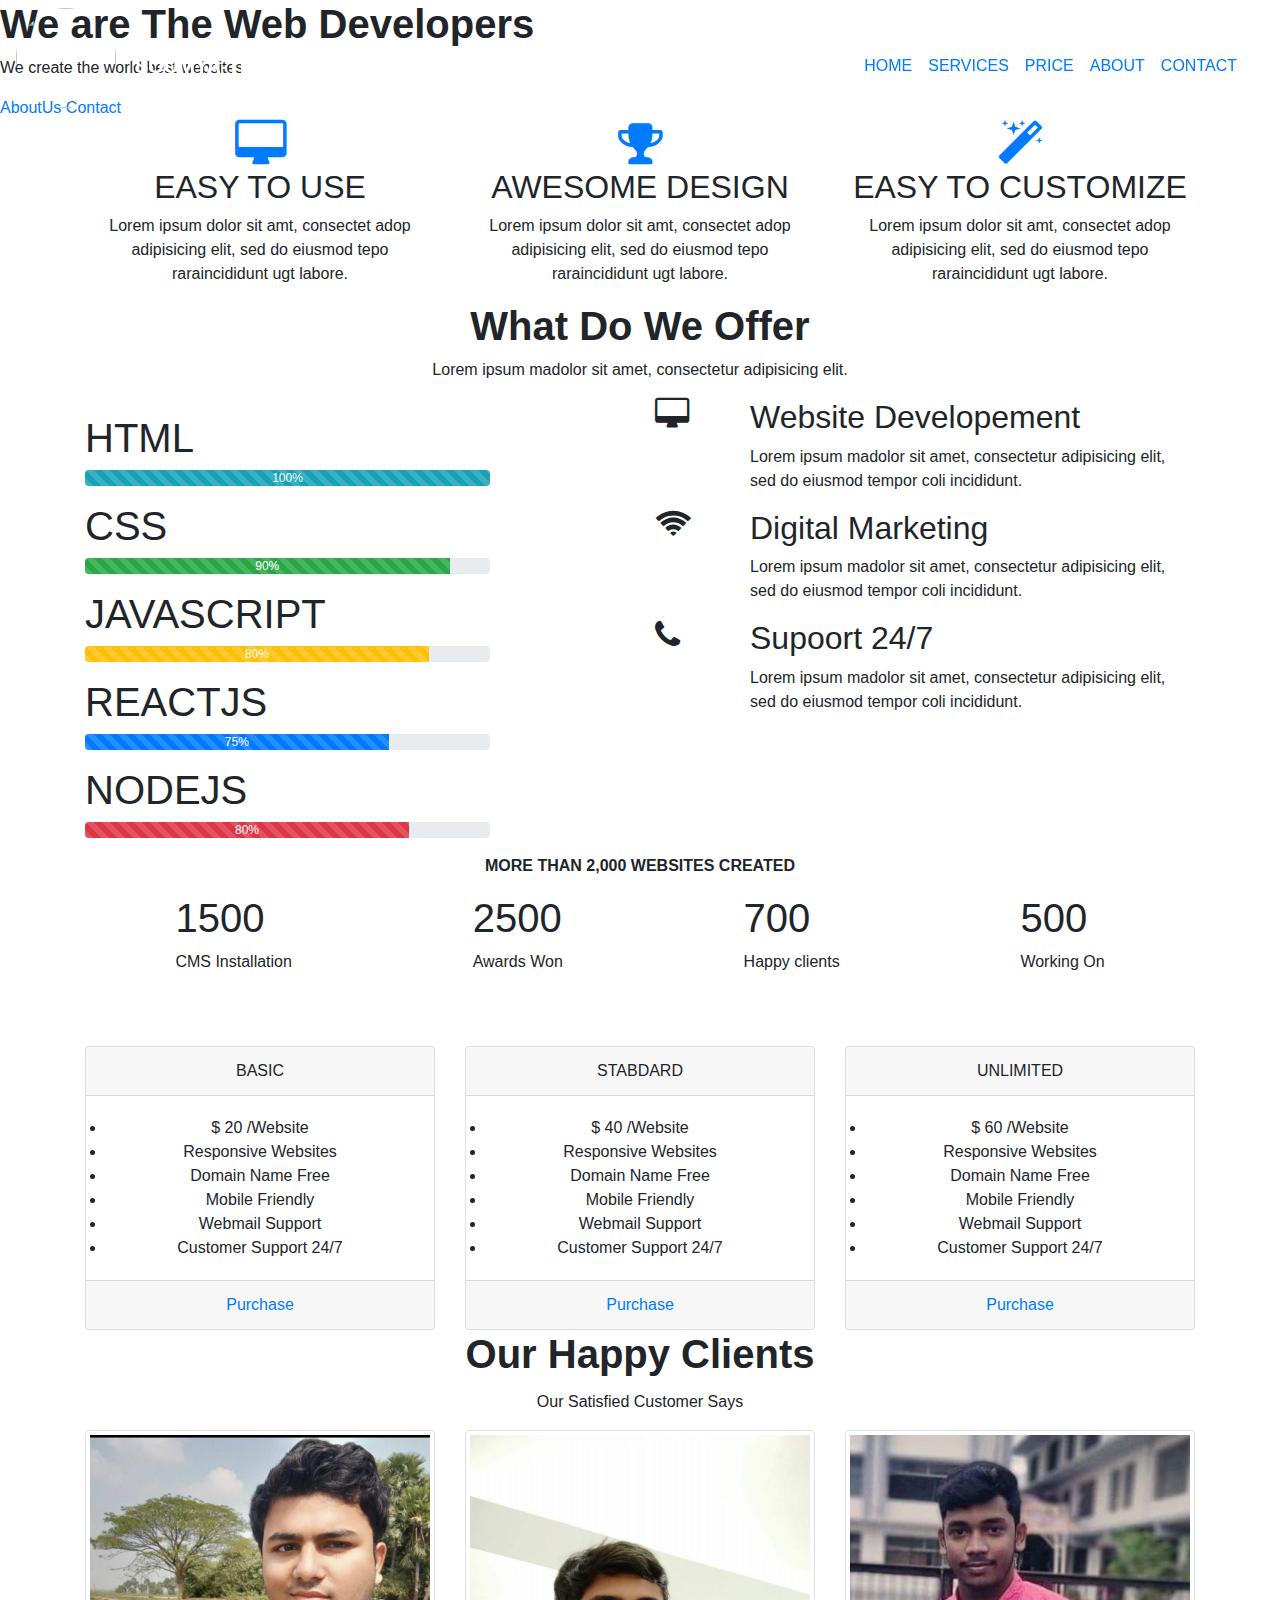
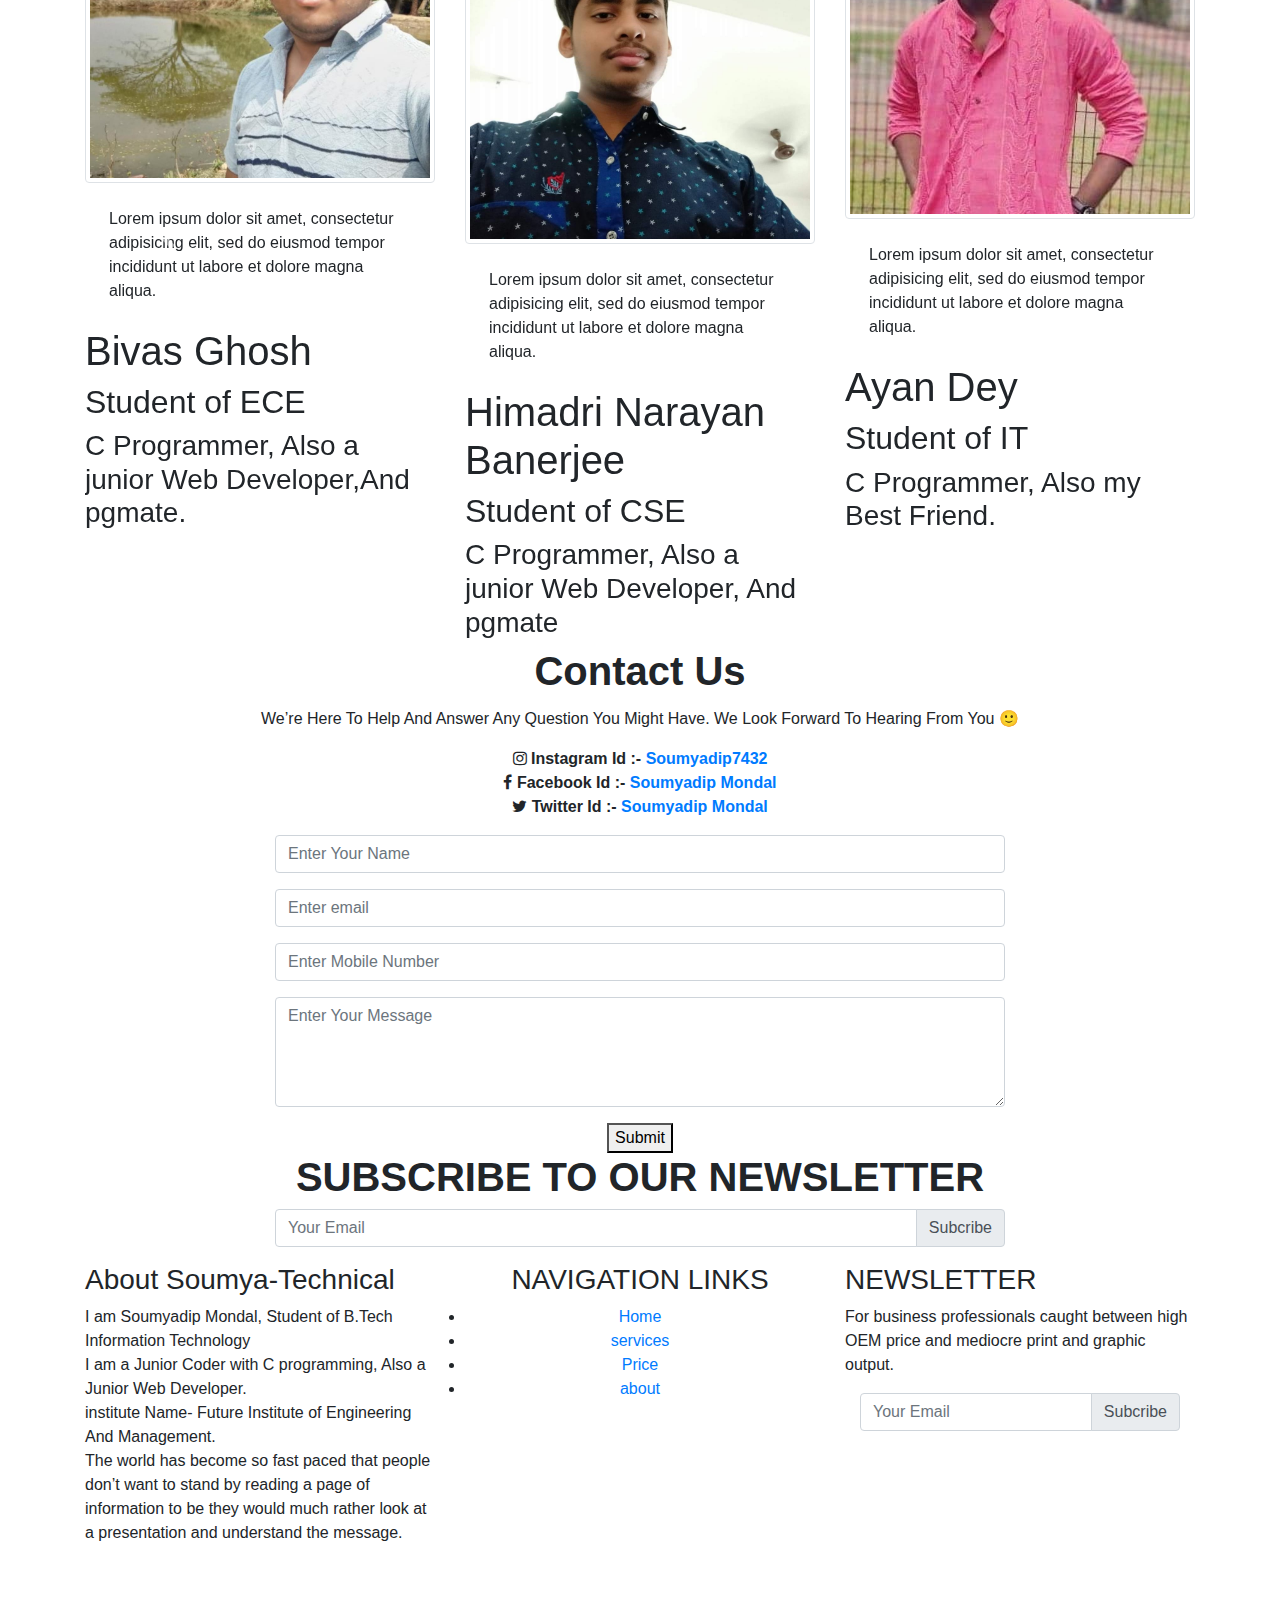
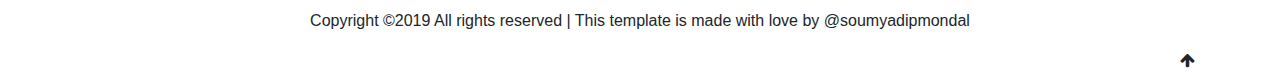
==== index.html @ 59aa7829 "Add files via upload" ====
<!DOCTYPE html>
<html>
<head>
	<title>WebDeveloper</title>
	  <meta charset="utf-8">
	  <meta name="viewport" content="width=device-width, initial-scale=1">
	 
	  <link rel="stylesheet" type="text/css" href="css/style.css">
	  
	  <link rel="stylesheet" href="https://cdnjs.cloudflare.com/ajax/libs/font-awesome/4.7.0/css/font-awesome.min.css" integrity="sha256-eZrrJcwDc/3uDhsdt61sL2oOBY362qM3lon1gyExkL0=" crossorigin="anonymous" />
	  <link href="https://fonts.googleapis.com/css?family=Poppins&display=swap" rel="stylesheet">
	  <link rel="stylesheet" href="https://maxcdn.bootstrapcdn.com/bootstrap/4.3.1/css/bootstrap.min.css">
	  <style>

img {
  border-radius: 50%;
}
</style>
</head>
<body>

<!-- **************** Header Part start ****************** -->









<div class="header" id="topheader">
	<nav class=" navbar navbar-expand-lg fixed-top">
		<img style="border-left:5px " width="100" height="100" src="abc.jpg">
     
		<div class="container text-uppercase pt-3">
		<a class="navbar-brand text-white font-weight-bold" href="#">Soumya-Technical</a>
		<button class="navbar-toggler" type="button" data-toggle="collapse" data-target="#navbarSupportedContent" aria-controls="navbarSupportedContent" aria-expanded="false" aria-label="Toggle navigation">
		<span class="navbar-toggler-icon"></span>
		</button>
		<div class="collapse navbar-collapse" id="navbarSupportedContent">
			<ul class="navbar-nav ml-auto text-white">
				<li class="nav-item active">
					<a class="nav-link" href="#">Home <span class="sr-only">(current)</span></a>
				</li>	
				<li class="nav-item">
					<a class="nav-link" href="#servicediv">services</a>
				</li>
				<li class="nav-item">
					<a class="nav-link" href="#pricingdiv">Price</a>
				</li>
				<li class="nav-item ">
					<a class="nav-link" href="#newsletterdiv">about </a>
				</li>
				<li class="nav-item">
					<a class="nav-link" href="#footerdiv">Contact</a>
				</li>
			</ul>
		</div>
		</div>
	</nav>
	<section class="header-section">
		<div class="center-div">
			<h1 class="font-weight-bold">We are The Web Developers</h1>
			<p>We create the world best websites.</p>
			<div class="header-buttons">
				<a href="#newsletterdiv">AboutUs</a>
				<a href="#footerdiv" class="header-second-button">Contact</a>
			</div>
		</div>
	</section>
</div>

<!-- ***************** Header part end **************** -->

<!-- ******************** header extra three div start ************ -->

<section class="header-extradiv">
	<div class="container ">
		 <div class="row text-center">
		 	<div class=" extradiv col-lg-4  col-md-4 col-12">
		 			<a href="#">
		 				<i class="fa fa-3x fa-desktop" aria-hidden="true"></i>
		 			</a>
		 			<h2>EASY TO USE</h2>
		 			<p>Lorem ipsum dolor sit amt, consectet adop adipisicing elit, sed do eiusmod tepo raraincididunt ugt labore.</p>
		 	</div>

		 	<div class=" extradiv col-lg-4  col-md-4 col-12">
		 			<a href="#">
		 				<i class="fa fa-3x fa-trophy" aria-hidden="true"></i>
		 			</a>
		 			<h2>AWESOME DESIGN</h2>
		 			<p>Lorem ipsum dolor sit amt, consectet adop adipisicing elit, sed do eiusmod tepo raraincididunt ugt labore.</p>
		 	</div>

		 	<div class=" extradiv col-lg-4  col-md-4 col-12">
		 			<a href="#">
		 				<i class="fa fa-3x fa-magic" aria-hidden="true"></i>
		 			</a>
		 			<h2>EASY TO CUSTOMIZE</h2>
		 			<p>Lorem ipsum dolor sit amt, consectet adop adipisicing elit, sed do eiusmod tepo raraincididunt ugt labore.</p>
		 	</div>
		 </div>
	</div>
</section>

<!-- ******************  header extra three div end ******************* -->


<!-- ************** service offer section*********************** -->

<section class="serviceoffers" id="servicediv">
	<div class="container headings text-center">
		<h1 class="text-center font-weight-bold">What Do We Offer</h1>
		<p class="text-center">Lorem ipsum madolor sit amet, consectetur adipisicing elit.</p>
	</div>

	<div class="container">
		<div class="row">
			<div class="col-lg-6 col-md-12 col-10 offset-lg-0 offset-1">
				<div class="names my-3">
					<h1>HTML</h1>
					<div class="progress w-75">
					  <div class="  progress-bar progress-bar-striped progress-bar-animated bg-info" style="width:100%">100%</div>
					</div>
				</div>

				<div class="names my-3">
					<h1>CSS</h1>
					<div class="progress w-75">
					  <div class="  progress-bar progress-bar-striped progress-bar-animated bg-success" style="width:90%">90%</div>
					</div>
				</div>

				<div class="names my-3">
					<h1>JAVASCRIPT</h1>
					<div class="progress w-75">
					  <div class="  progress-bar progress-bar-striped progress-bar-animated bg-warning" style="width:85%">80%</div>
					</div>
				</div>

				<div class="names my-3">
					<h1>REACTJS</h1>
					<div class="progress w-75">
					  <div class="  progress-bar progress-bar-striped progress-bar-animated bg-primary" style="width:75%">75%</div>
					</div>
				</div>

				<div class="names my-3">
					<h1>NODEJS</h1>
					<div class="progress w-75">
					  <div class="  progress-bar progress-bar-striped progress-bar-animated bg-danger" style="width:80%">80%</div>
					</div>
				</div>
			</div>

			<div class="col-lg-6 col-md-12 col-12 servicediv">
				<div class="row ">
					<div class="col-lg-2 col-2 service-icons" >
						<i class="fa fa-2x fa-desktop" aria-hidden="true"></i>
					</div>

					<div class="col-lg-10 col-10 ">
						<h2>Website Developement</h2>
						<p>Lorem ipsum madolor sit amet, consectetur adipisicing elit, sed do eiusmod tempor coli incididunt.</p>
					</div>
				</div>	

				<div class="row ">
					<div class="col-lg-2 col-2 service-icons" >
						<i class="fa fa-2x fa-wifi" aria-hidden="true"></i>
					</div>

					<div class="col-lg-10 col-10 ">
						<h2>Digital Marketing</h2>
						<p>Lorem ipsum madolor sit amet, consectetur adipisicing elit, sed do eiusmod tempor coli incididunt.</p>
					</div>
				</div>	


				<div class="row ">
					<div class="col-lg-2 col-2 service-icons" >
						<i class="fa fa-2x fa-phone" aria-hidden="true"></i>
					</div>

					<div class="col-lg-10 col-10 ">
						<h2>Supoort 24/7</h2>
						<p>Lorem ipsum madolor sit amet, consectetur adipisicing elit, sed do eiusmod tempor coli incididunt.</p>
					</div>
				</div>	
			</div>
		</div>
	</div>
</section>

<!-- ************** service offer section ends*********************** -->


<!-- ******************* Project done start *********************** -->
	
<section class="project-work">
	<div class="container headings text-center">
		<p class="text-center font-weight-bold text-uppercase">MORE THAN 2,000 WEBSITES Created</p>
	</div>

	<div class="container servicediv project-works d-flex justify-content-around align-items-center">
		<div>
			<h1 class="count"> 1500 </h1>
			<p>CMS Installation</p>
		</div>
		<div>
			<h1 class="count"> 2500 </h1>
			<p>Awards Won</p>
		</div>
		<div>
			<h1 class="count"> 700 </h1>
			<p>Happy clients</p>
		</div>
		<div>
			<h1 class="count"> 500 </h1>
			<p>Working On</p>
		</div>
	</div>
</section>

<!-- ******************* Project done ends *********************** -->


<!-- ******************* Pricing starts *********************** -->

<section class="pricing" id="pricingdiv">
	<div class="container headings text-center">
		<h1 class="text-center font-weight-bold text-white">Our Best Pricing</h1>
	</div>

<div class="container">
	<div class="row">
		<div class="col-lg-4 col-12">
			<div class="card text-center">
			  <div class="card-header">BASIC</div>
			  <div class="card-body">
			  	<li>$ <span class="money">20</span> /Website</li>
			  	<li>Responsive Websites</li>
			  	<li>Domain Name Free</li>
			  	<li>Mobile Friendly</li>
			  	<li>Webmail Support</li>
			  	<li>Customer Support 24/7</li>
			  </div>
			  <div class="card-footer ">
			  	<a href="#">Purchase</a>
			  </div>
			</div>
		</div>

		<div class="col-lg-4 col-12">
			<div class="card text-center card-second">
			  <div class="card-header">STABDARD</div>
			  <div class="card-body">
			  	<li>$ <span class="money">40</span> /Website</li>
			  	<li>Responsive Websites</li>
			  	<li>Domain Name Free</li>
			  	<li>Mobile Friendly</li>
			  	<li>Webmail Support</li>
			  	<li>Customer Support 24/7</li>
			  </div>
			  <div class="card-footer ">
			  	<a href="#">Purchase</a>
			  </div>
			</div>
		</div>

		<div class="col-lg-4 col-12">
			<div class="card text-center">
			  <div class="card-header">UNLIMITED</div>
			  <div class="card-body">
			  	<li>$ <span class="money">60</span> /Website</li>
			  	<li>Responsive Websites</li>
			  	<li>Domain Name Free</li>
			  	<li>Mobile Friendly</li>
			  	<li>Webmail Support</li>
			  	<li>Customer Support 24/7</li>
			  </div>
			  <div class="card-footer ">
			  	<a href="#">Purchase</a>
			  </div>
			</div>
		</div>
	</div>
</div>


</section>

	
<!-- ******************* Pricing ends *********************** -->

<!-- ******************* Our Happy Clients starts *********************** -->

<section class="happyclients">
	<div class="container headings text-center">
		<h1 class="text-center font-weight-bold ">Our Happy Clients</h1>
		<p class="text-capitalize pt-1">Our satisfied customer says</p>
	</div>

	<div class="container">

				<div id="demo" class="carousel slide" data-ride="carousel">

				  <!-- Indicators -->
				  <ul class="carousel-indicators">
				    <li data-target="#demo" data-slide-to="0" class="active"></li>
				    <li data-target="#demo" data-slide-to="1"></li>
				    <li data-target="#demo" data-slide-to="2"></li>
				  </ul>
				  
				  <!-- The slideshow -->
				  <div class="carousel-inner">

				    <div class="carousel-item active">

				    	<div class="row">
				    		<div class="col-lg-4 col-md-4 col-12">
				    				<div class="box">
							    		<a href="#">
							    			<img src="1.jpg" class="img-fluid img-thumbnail" >
							    		</a>

							    		<p class="m-4"> Lorem ipsum dolor sit amet, consectetur adipisicing elit, sed do eiusmod
							    		tempor incididunt ut labore et dolore magna aliqua.</p>

							    		<h1>Bivas Ghosh</h1>
							    		<h2>Student of ECE</h2>
							    		<h3>C Programmer,  Also a junior Web Developer,And pgmate.</h3>
							    	</div>
				    		</div>

				    		<div class="col-lg-4 col-md-4 col-12">
				    				<div class="box">
							    		<div>
							    		<a href="#">
							    			<img src="2.jpg" class="img-fluid img-thumbnail">
							    		</a>
							    		</div>

							    		<p class="m-4"> Lorem ipsum dolor sit amet, consectetur adipisicing elit, sed do eiusmod
							    		tempor incididunt ut labore et dolore magna aliqua. </p>

							    		<h1>Himadri Narayan Banerjee</h1>
							    		<h2>Student of CSE</h2>
							    		<h3>C Programmer,  Also a junior Web Developer, And pgmate</h3>
							    	</div>
				    		</div>

				    		<div class="col-lg-4 col-md-4 col-12">
				    				<div class="box">
							    		<div>
							    		<a href="#">
							    			<img src="3.jpg" class="img-fluid img-thumbnail">
							    		</a>
							    		</div>

							    		<p class="m-4"> Lorem ipsum dolor sit amet, consectetur adipisicing elit, sed do eiusmod
							    		tempor incididunt ut labore et dolore magna aliqua.</p>

							    		<h1>Ayan Dey</h1>
							    		<h2>Student of IT</h2>
							    		<h3>C Programmer,  Also my Best Friend.</h3>
							    	</div>
				    		</div>
				    	</div>
				   

				    </div>
				    <div class="carousel-item">
				      <div class="row">
				    		<div class="col-lg-4 col-md-4 col-12">
				    				<div class="box">
							    		<a href="#">
							    			<img src="4.jpg" class="img-fluid img-thumbnail" >
							    		</a>

							    		<p class="m-4"> Lorem ipsum dolor sit amet, consectetur adipisicing elit, sed do eiusmod
							    		tempor incididunt ut labore et dolore magna aliqua.</p>

							    		<h1>Subhankar Ghosh</h1>
							    		<h2>Student of ECE</h2>
							    		<h3>C Programmer and Best Coder,  Also my  Friend.</h3>
							    	</div>
				    		</div>

				    		<div class="col-lg-4 col-md-4 col-12">
				    				<div class="box">
							    		<div>
							    		<a href="#">
							    			<img src="5.jpg" class="img-fluid img-thumbnail">
							    		</a>
							    		</div>

							    		<p class="m-4"> Lorem ipsum dolor sit amet, consectetur adipisicing elit, sed do eiusmod
							    		tempor incididunt ut labore et dolore magna aliqua. </p>

							    		<h1>Soumyadip Mondal</h1>
							    		<h2>Web Developer</h2>
							    		<h3>Self</h3>
							    	</div>
				    		</div>

				    		<div class="col-lg-4 col-md-4 col-12">
				    				<div class="box">
							    		<div>
							    		<a href="#">
							    			<img src="6.jpg" class="img-fluid img-thumbnail">
							    		</a>
							    		</div>

							    		<p class="m-4"> Lorem ipsum dolor sit amet, consectetur adipisicing elit, sed do eiusmod
							    		tempor incididunt ut labore et dolore magna aliqua.</p>

							    		<h1>Shraddha Shaw</h1> 
							    		<h2>Student of IT</h2>
							    		<h3>C Programmer,  Also my Best Friend.</h3>
							    	</div>
				    		</div>
				    	</div>
				    </div>
				    <div class="carousel-item">
				      <div class="row">
				    		<div class="col-lg-4 col-md-4 col-12">
				    				<div class="box">
							    		<a href="#">
							    			<img src="7.jpg" class="img-fluid img-thumbnail" >
							    		</a>

							    		<p class="m-4"> Lorem ipsum dolor sit amet, consectetur adipisicing elit, sed do eiusmod
							    		tempor incididunt ut labore et dolore magna aliqua.</p>

							    		
							    		<h1>Arkaprava Middya</h1> 
							    		<h2>Student of IT</h2>
							    		<h3>C Programmer,  Also my Best Friend.</h3>
				    		</div>

				    		
				    		
				    	</div>

				    	<div class="col-lg-4 col-md-4 col-12">
				    				<div class="box">
							    		<a href="#">
							    			<img src="8.jpg" class="img-fluid img-thumbnail" >
							    		</a>

							    		<p class="m-4"> Lorem ipsum dolor sit amet, consectetur adipisicing elit, sed do eiusmod
							    		tempor incididunt ut labore et dolore magna aliqua.</p>

							    		
							    		<h1>Suman Mondal</h1> 
							    		<h2>Student of Automobile Eng</h2>
							    		<h3>C Programmer,  Also my Best Friend.</h3>
				    		</div>

				    		
				    		
				    	</div>

				    	<div class="col-lg-4 col-md-4 col-12">
				    				<div class="box">
							    		<a href="#">
							    			<img src="9.jpg" class="img-fluid img-thumbnail" >
							    		</a>

							    		<p class="m-4"> Lorem ipsum dolor sit amet, consectetur adipisicing elit, sed do eiusmod
							    		tempor incididunt ut labore et dolore magna aliqua.</p>

							    		
							    		<h1>Rumpi Das</h1> 
							    		<h2>Student of Nursing</h2>
							    		<h3>My Best Friend.</h3>
				    		</div>

				    		
				    		
				    	</div>
				    </div>
				  </div>
				  
				  <!-- Left and right controls -->
				  <a class="carousel-control-prev" href="#demo" data-slide="prev">
				    <span class="carousel-control-prev-icon"></span>
				  </a>
				  <a class="carousel-control-next" href="#demo" data-slide="next">
				    <span class="carousel-control-next-icon"></span>
				  </a>
				</div>

	</div>
</section>

<!-- ***************************** happy clients end ************************ -->


<!-- *************************contactus start************************* -->

<section class=" contactus">
	<div class="container headings text-center">
		<h1 class="text-center font-weight-bold ">Contact Us</h1>
		<p class="text-capitalize pt-1">We’re here to help and answer any question you might have. We look forward to hearing from you 🙂</p>
	</div>
	<p class="text-center font-weight-bold  "><a  class="fa fa-instagram"> </a>   Instagram Id :-<a  href="https://www.instagram.com/soumyadip7432/"> 
         Soumyadip7432 </a> <br>
        <a  class="fa fa-facebook"> </a>   Facebook Id :-<a  href="https://www.facebook.com/soumyadip.mondal.338863?ref=bookmarks"> 
         Soumyadip Mondal </a><br>
        <a  class="fa fa-twitter"> </a>   Twitter Id :-<a  href="https://twitter.com/AsishSoumyadip"> 
         Soumyadip Mondal </a><br>

	<div class="container">

		<div class="row">
			<div class="col-lg-8 col-md-8 col-10 offset-lg-2 offset-md-2 offset-1">	
				<form action="#" >
				    <div class="form-group">
				      <!-- <label for="username">Name:</label> -->
				      <input type="text" class="form-control" id="username" placeholder="Enter Your Name " name="username" autocomplete="off">
				    </div>	

				    <div class="form-group">
				      <!-- <label for="email">Email:</label> -->
				      <input type="email" class="form-control" id="email" placeholder="Enter email" name="email" autocomplete="off">
				    </div>
				    
				    <div class="form-group">
				      <!-- <label for="mobile">Mobile Number:</label> -->
				      <input type="text" class="form-control" id="mobile" placeholder="Enter Mobile Number" name="mobile_no">
				    </div>
					<div class="form-group">
					 <!--  <label for="comment">Message:</label> -->
					  <textarea class="form-control" rows="4" id="comment" placeholder="Enter Your Message"></textarea>
					</div>
					<div class="d-flex justify-content-center">
				    <button type="submit" class="text-center" onclick="return checkvalidation()">Submit</button>
				    </div>
		    	</form>
		    </div>
		</div>
	</div>

</section>

<!-- *************************contactus start************************* -->

<!-- ************************* newsletter start ******************* -->

<section class="newsletter" id="newsletterdiv">
	<div class="container headings text-center">
		<h1 class="text-center font-weight-bold ">SUBSCRIBE TO OUR NEWSLETTER</h1>
	</div>
	<div class="newsletter-main container">
		<div class="row">
			<div class="col-lg-8 offset-lg-2 col-12">
				<div class="input-group mb-3">
					<input type="text" class="form-control news-input" placeholder="Your Email">
					<div class="input-group-append">
						<span class="input-group-text text-center">Subcribe</span>
					</div>
				</div>
			</div>
		</div>
		
	</div>
</section>

<!-- ************************ newsletter ends ******************** -->

<!-- *************************footer start************************* -->
<footer class="footersection" id="footerdiv"> 
	<div class="container">
		<div class="row">
			<div class="footer-div  col-lg-4 col-md-6 col-12">
				<div>
					<h3> About Soumya-Technical </h3>
					<p>
						I am Soumyadip Mondal, Student of B.Tech Information Technology <br>
						I am a Junior Coder with C programming, Also a Junior Web Developer.<br>
						institute Name- Future Institute of Engineering And Management.<br>
					

						The world has become so fast paced that people don’t want to stand by reading a page of information to be they would much rather look at a presentation and understand the message.
					</p>
				</div>
			</div>

			<div class="footer-div  col-lg-4 col-md-6 col-12 text-center">
				<div>
					<h3> NAVIGATION LINKS </h3>
					<li class=" active">
					<a  href="#">Home <span class="sr-only">(current)</span></a>
					</li>	
					<li class="">
						<a  href="#">services</a>
					</li>
					<li class="">
						<a  href="#">Price</a>
					</li>
					<li class=" ">
						<a  href="#">about </a>
					</li>
				</div>
			</div>

			<div class="footer-div  col-lg-4 col-md-12 col-12">
				<div>
					<h3> NEWSLETTER </h3>
					<p>
						For business professionals caught between high OEM price and mediocre print and graphic output.
					</p>

					<div class="newsletter-main container">
						<div class="row">
							<div class="col-12">
							 <div class="input-group mb-3">
							    <input type="email" class="form-control news-input" placeholder="Your Email"  required>
							    <div class="input-group-append">
							      <span class="input-group-text text-center">Subcribe</span>
							    </div>
							  </div>
							</div>
						</div>
					
					</div>
				</div>
			</div>
		</div>
		<div class="mt-5 text-center">
			<p>Copyright ©2019 All rights reserved | This template is made with love by  @soumyadipmondal </p>
		</div>
		<div class="scrolltop float-right">
			<i class="fa fa-arrow-up"  onclick="topFunction()" id="myBtn" > </i> 
		</div>
	</div>
</footer>
<!-- **************************** footer ends *********************/ -->



  <script src="https://ajax.googleapis.com/ajax/libs/jquery/3.4.1/jquery.min.js"></script>
  <script src="https://cdnjs.cloudflare.com/ajax/libs/waypoints/4.0.1/jquery.waypoints.min.js" integrity="sha256-jDnOKIOq2KNsQZTcBTEnsp76FnfMEttF6AV2DF2fFNE=" crossorigin="anonymous"></script>
  <script src="https://cdnjs.cloudflare.com/ajax/libs/Counter-Up/1.0.0/jquery.counterup.min.js" integrity="sha256-JtQPj/3xub8oapVMaIijPNoM0DHoAtgh/gwFYuN5rik=" crossorigin="anonymous"></script>
  <script src="https://cdnjs.cloudflare.com/ajax/libs/popper.js/1.14.7/umd/popper.min.js"></script>
  <script src="https://maxcdn.bootstrapcdn.com/bootstrap/4.3.1/js/bootstrap.min.js"></script>

  <script>
  	$('.count').counterUp({
  		delay:10,
  		time:3000
  	})


  	function checkvalidation(){
  		let email = document.getElementById('email').value;
  		let username = document.getElementById('username').value;
  		debugger;
  		if(username == "" ){
  			alert("Please Fill the username Id");
  			return false;
  		}

  		if(email == ""){
  			alert("Please Fill the Email Id");
  			return false;
  		}

  		return true;
  	}

  	function checknewsletter(){
		let newsletter = document.getElementById('newsletter').value;
  
  		if(newsletter == ""){
  			alert("Please Fill the Email Id");
  			return false;
  		}

  		return true;
  	}


  		mybutton = document.getElementById("myBtn");

		// When the user scrolls down 20px from the top of the document, show the button
		window.onscroll = function() {scrollFunction()};

		function scrollFunction() {
		  if (document.body.scrollTop > 20 || document.documentElement.scrollTop > 20) {
		    mybutton.style.display = "block";
		  } else {
		    mybutton.style.display = "none";
		  }
		}

		// When the user clicks on the button, scroll to the top of the document
		function topFunction() {
		  document.body.scrollTop = 0; // For Safari
		  document.documentElement.scrollTop = 0; // For Chrome, Firefox, IE and Opera
		}

  </script>























</body>
</html>
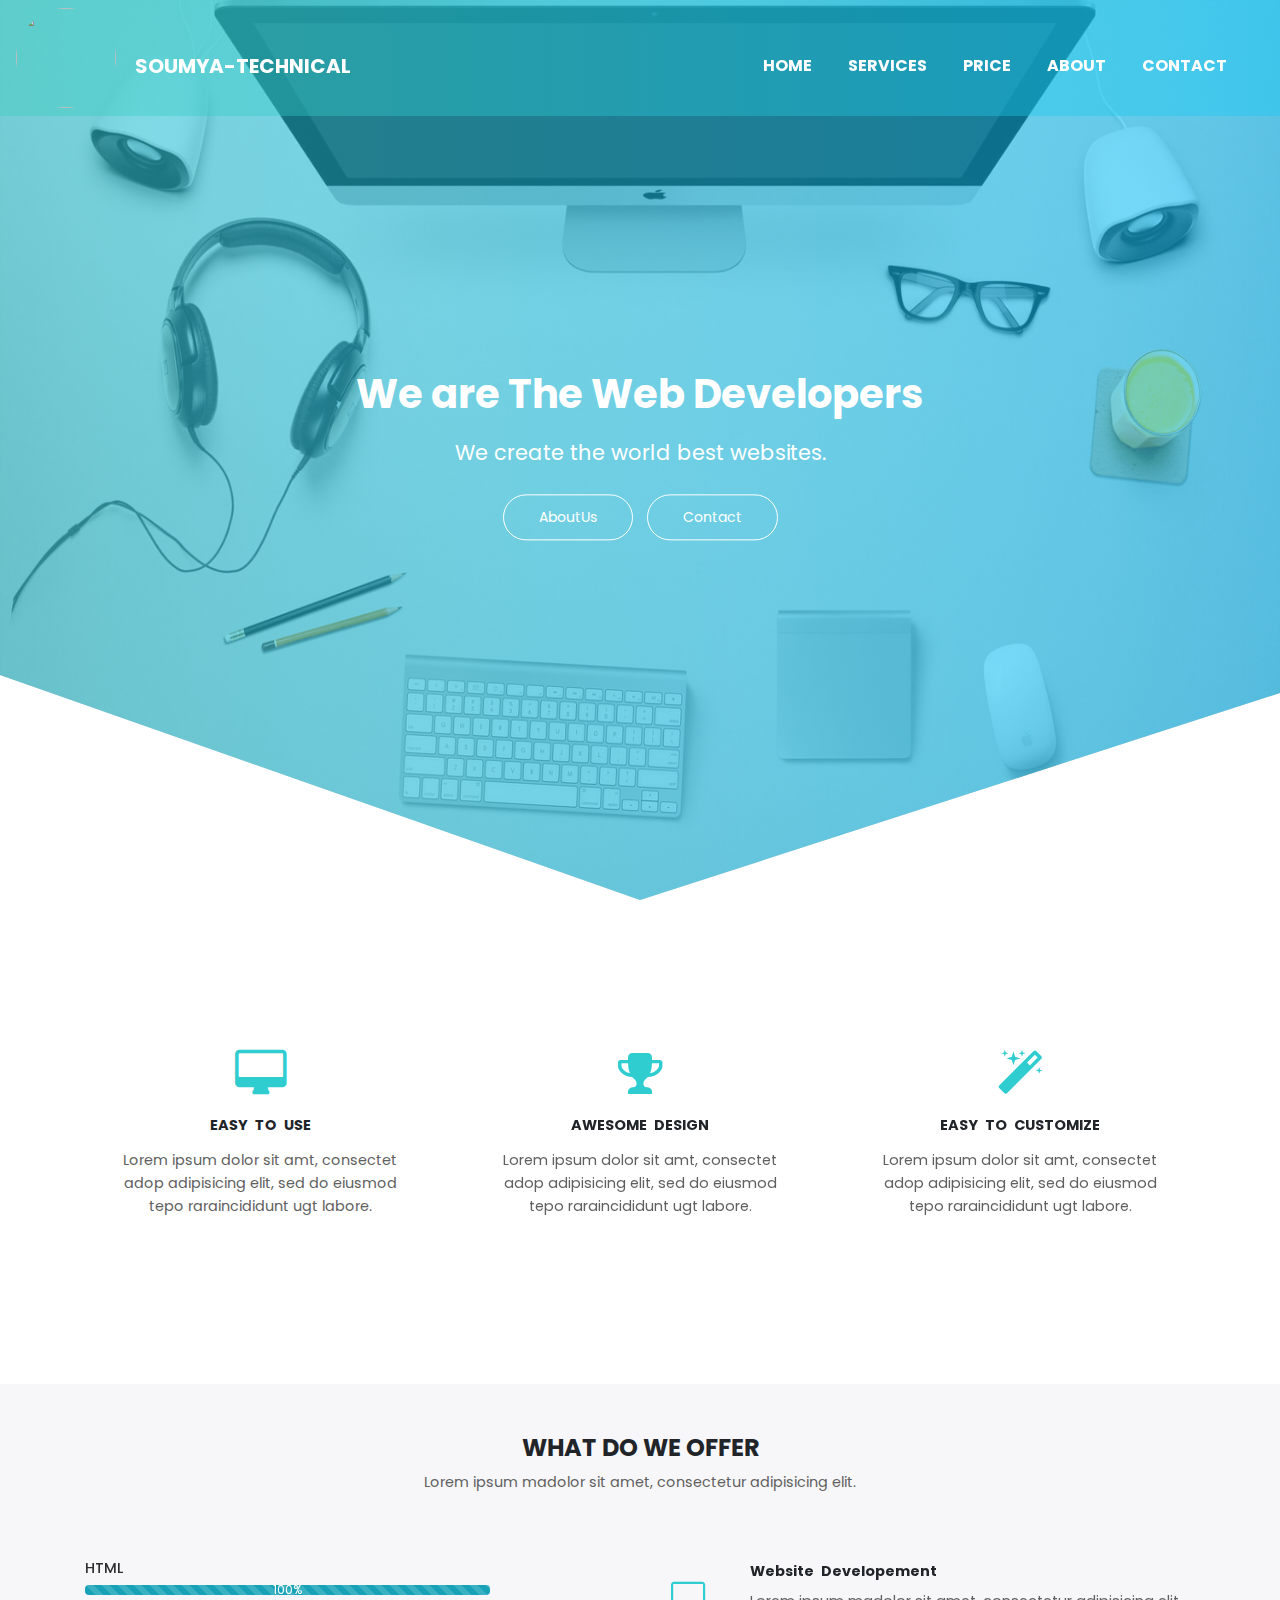
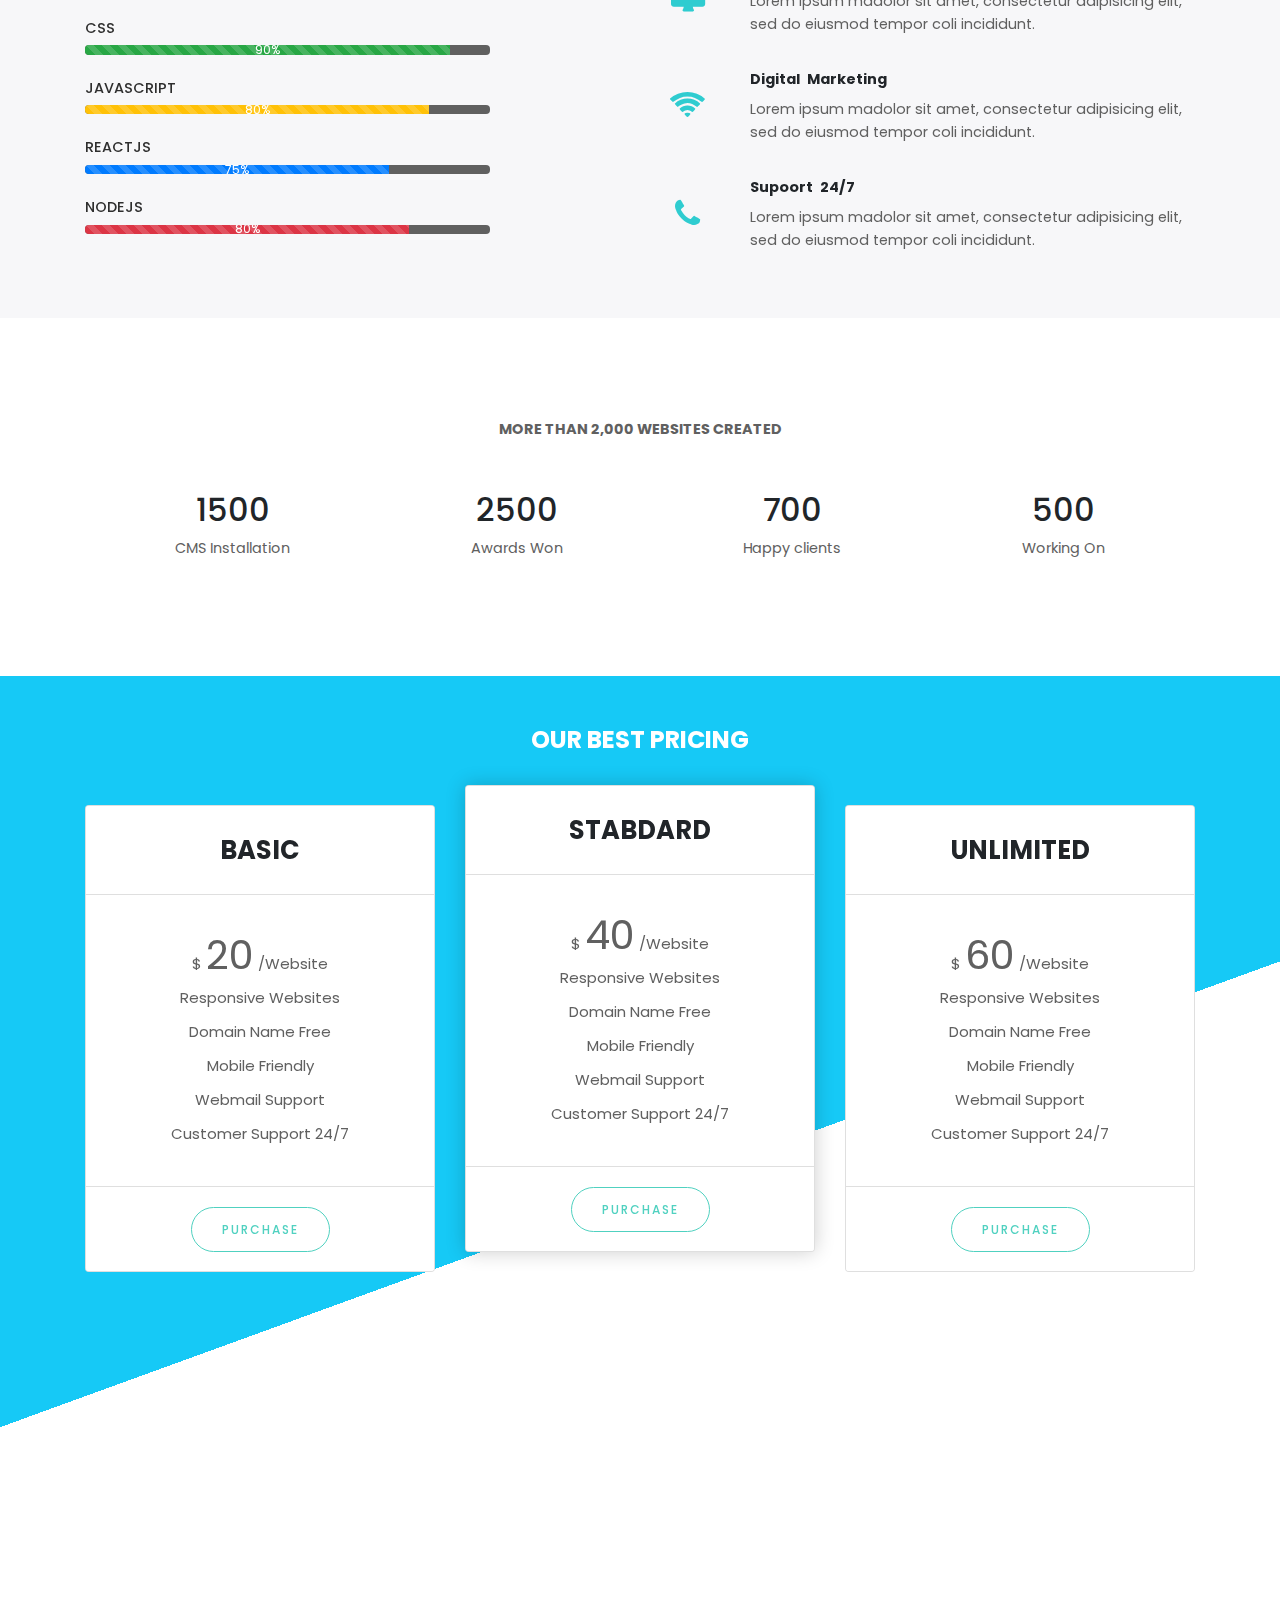
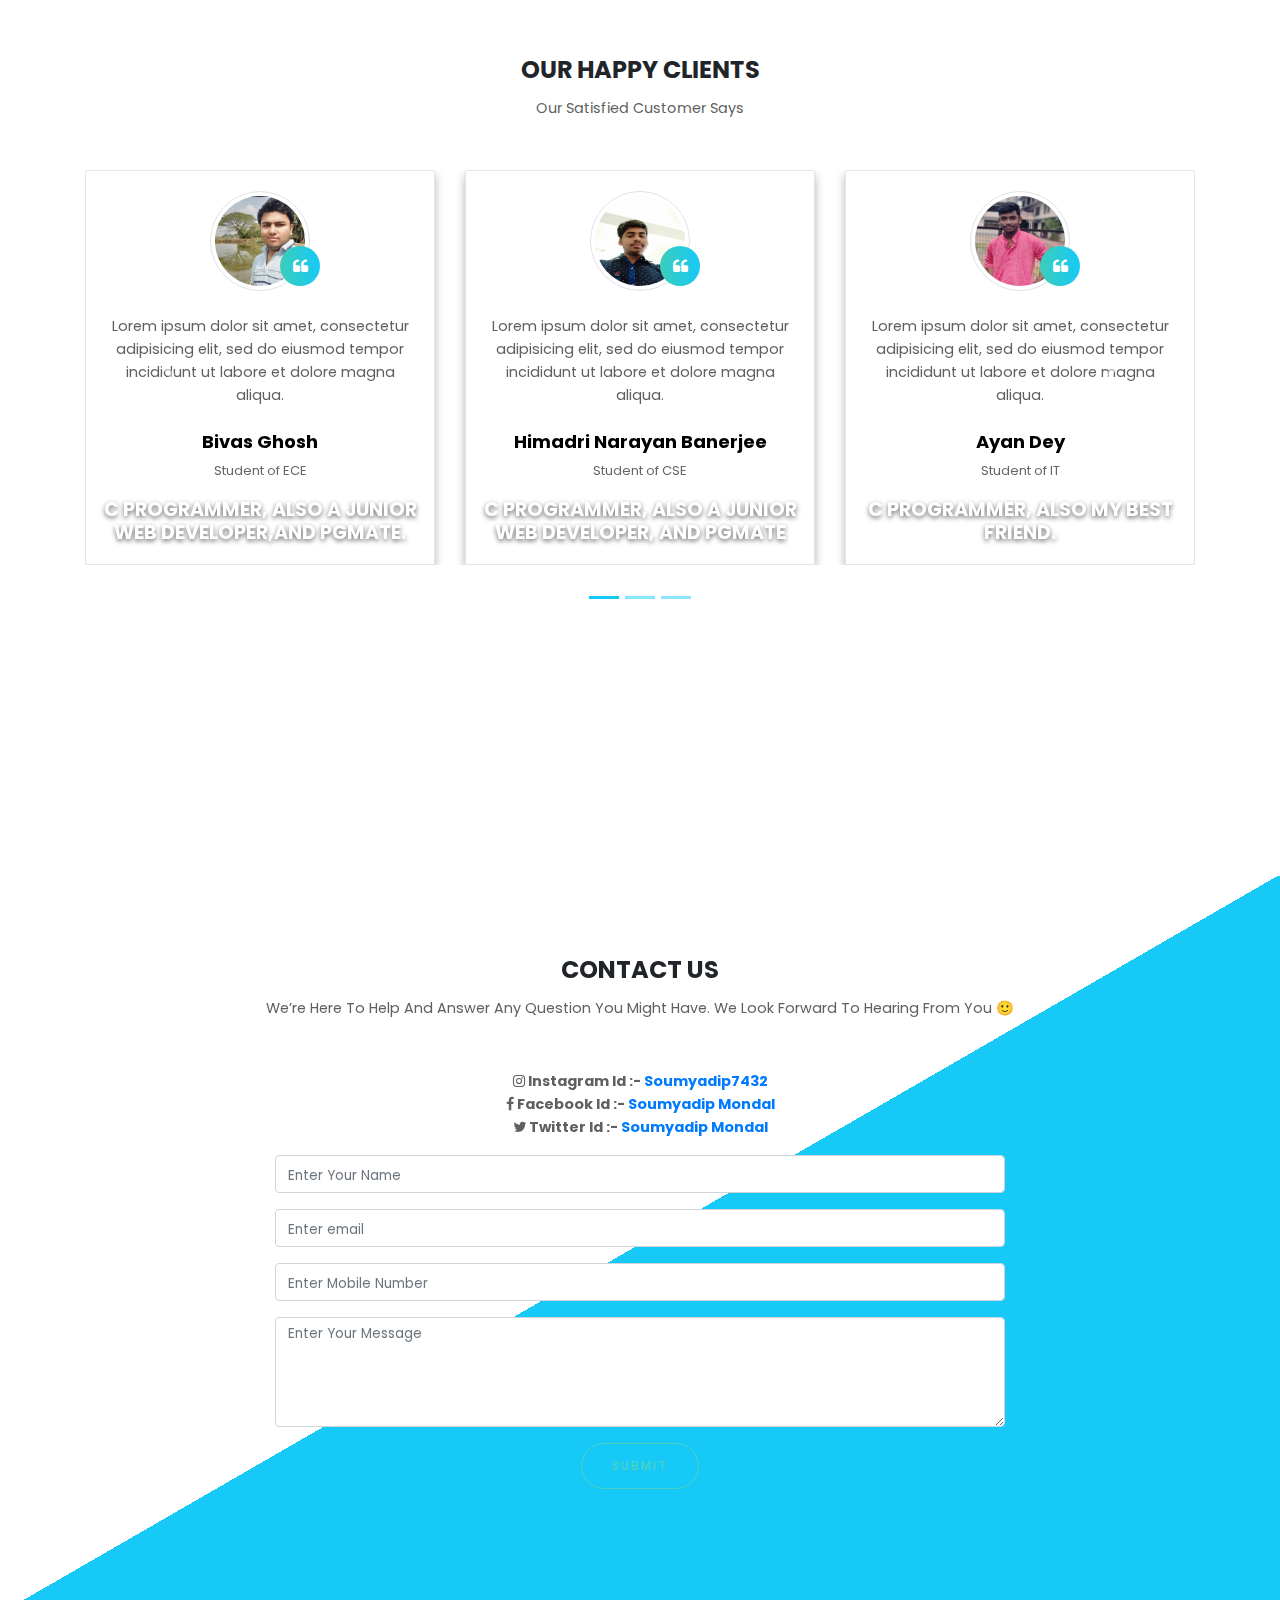
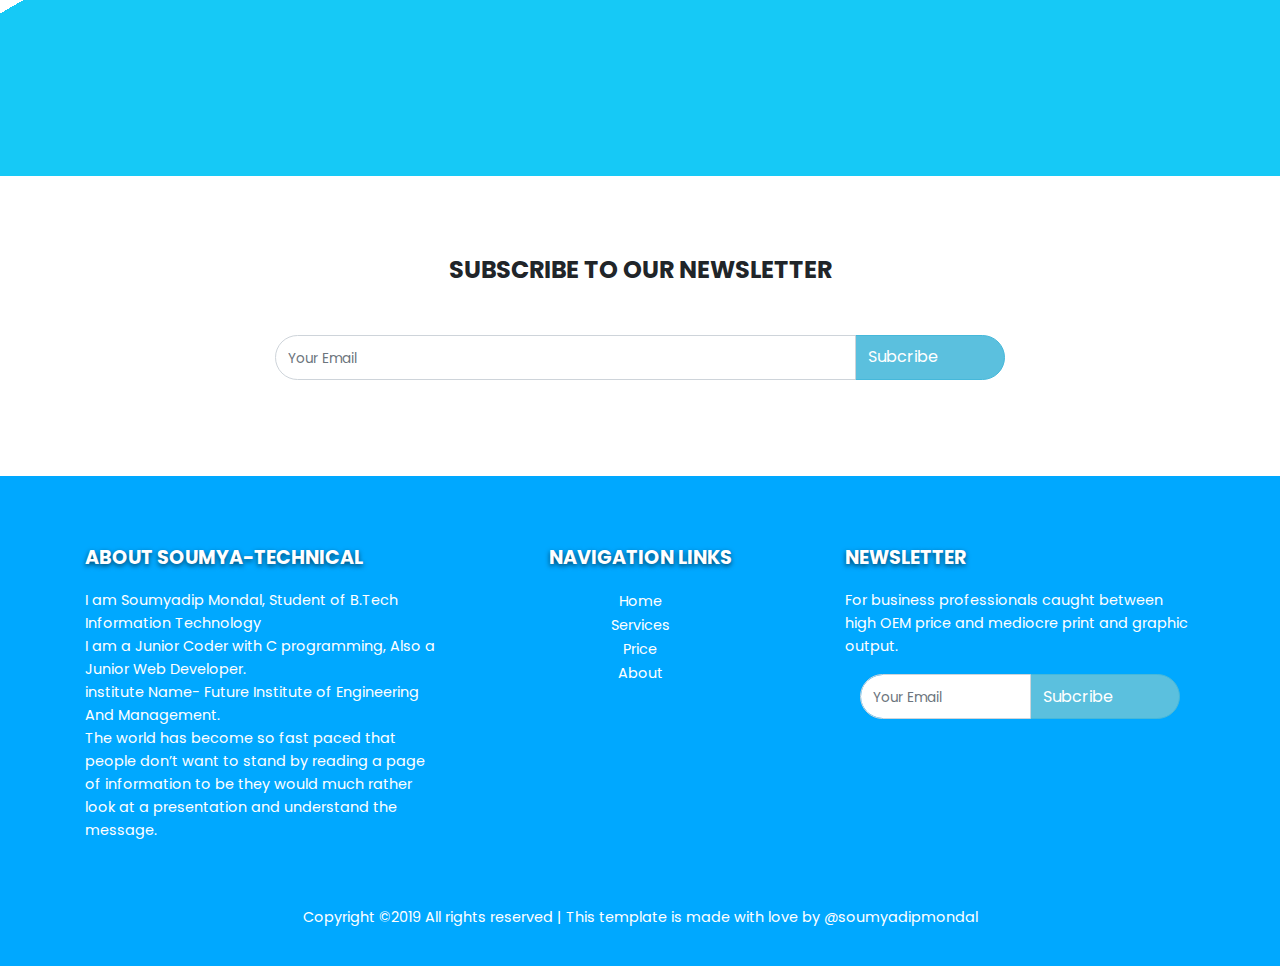
==== commit 76ff468f: "Add files via upload" ====
--- a/index.html
+++ b/index.html
@@ -11,6 +11,565 @@
 	  <link href="https://fonts.googleapis.com/css?family=Poppins&display=swap" rel="stylesheet">
 	  <link rel="stylesheet" href="https://maxcdn.bootstrapcdn.com/bootstrap/4.3.1/css/bootstrap.min.css">
 	  <style>
+	  	html {
+  scroll-behavior: smooth;
+}
+
+*{
+	margin: 0;
+	padding: 0;
+	box-sizing: border-box;
+	font-family: 'Poppins', sans-serif;
+}
+
+p{
+	font-size: 0.9rem;
+    line-height: 1.6;
+    font-weight: 400;
+    color: #606060;
+}
+
+.servicediv h2, .extradiv h2{
+	font-size: 0.9rem;
+	margin: 20px 0 15px 0;
+    font-weight: bold;
+    line-height: 1.1;
+    word-spacing: 4px;
+}
+
+h3{
+	text-transform: uppercase;
+    color: #fff;
+    margin-bottom: 25px;
+    font-size: 1.2rem!important;
+    font-weight: bold;
+    margin-bottom: 20px!important;
+    text-shadow: 0 2px 5px rgba(0, 0, 0, 0.6);
+
+}
+
+a{
+	text-decoration: none!important;
+}
+
+a:hover{
+	text-decoration: none!important;
+}
+
+li{
+	list-style: none;
+}
+
+
+
+/************** actual css classes code starts *****************/
+
+.header{
+	width: 100%;
+	height: 100vh;
+	background-image:linear-gradient(rgba(0,168,255, 0.3),rgba(0,168,255, 0.3)), url('header-bg.jpg');
+	background-repeat: no-repeat;
+	background-size: 100% 100%;
+	clip-path: polygon(100% 0%, 100% 77%, 50% 100%, 0 75%, 0 0);
+	position: relative;
+}
+
+.header:before{
+	content: "";
+    position: absolute;
+    z-index: -1;
+    top: 0;
+    bottom: 0;
+    left: 0;
+    right: 0;
+    background: rgba(0, 0, 0, 0) linear-gradient(to right, #1e5799 0%, #3ccdbb 0%, #16c9f6 100%) ;
+    opacity: .4;
+}
+
+.navbar:before{
+	content: "";
+    position: absolute;
+    z-index: -1;
+    top: 0;
+    bottom: 0;
+    left: 0;
+    right: 0;
+    background: rgba(0, 0, 0, 0) linear-gradient(to right, #1e5799 0%, #3ccdbb 0%, #16c9f6 100%) repeat scroll 0 0;
+    opacity: .4;
+}
+
+.navbar{
+	z-index: 5;
+}
+
+.nav-item{
+	padding: 0 10px;
+}
+
+.nav-item a{
+	color: white!important;
+	font-weight: bold;
+}
+
+.header-section{
+	width: 100%;
+	height: inherit;
+	color: white;
+	text-align: center;
+	position: relative;
+}
+
+.header-buttons a{
+	border: 1px solid #ffffff;
+    border-radius: 100px;
+    margin: 0 5px;
+    padding: 12px 35px;
+    outline: none;
+    color: #fff;
+    font-size: 14px;
+    font-weight: 400;
+    line-height: 1.42857143;
+    text-align: center;
+}
+
+.header-buttons a:hover {
+	background: #fff;
+	color:  #50d1c0;
+	box-shadow: 0 0 20px 0 rgba(0, 0, 0, 0.3);
+}
+
+.center-div{
+	width: 100%;
+	height: auto;
+	position: absolute;
+	top: 50%;
+	left: 50%;
+	transform: translate(-50, -50%);
+	-ms-transform: translateX(-50%) translateY(-50%);
+    -webkit-transform: translate(-50%,-50%);
+}
+
+.center-div p{
+	font-size: 1.3rem;
+	padding: 10px 0px 20px 0;
+	color: white;
+}
+
+/******************** header css end **************/
+
+
+/************** header extra three div css start ***********/
+
+.header-extradiv{
+	width: 100%;
+	height: auto;
+	margin:100px 0;
+}
+
+.extradiv{
+	background-color: #ffffff;
+    border: medium none;
+    padding: 50px!important;
+    border-radius: 2px;
+    transition: 0.3s ease;
+}
+
+.extradiv:hover{
+    box-shadow: 0 0 20px 0 rgba(0, 0, 0, 0.1);
+    transform: translateY(-20px);
+}
+
+i{ color: #2fccd0; }
+
+
+/************** header extra three div css end ***********/
+
+
+/***************** what we offer css start *****************/
+
+.serviceoffers{
+	background-color: #f7f7f9;
+	padding: 50px 0;
+	margin-bottom: 50px;
+}
+
+.headings{
+	margin-bottom: 50px;
+}
+
+.headings h1{
+	font-size: 1.5rem;
+    font-weight: 600;
+    text-transform: uppercase;
+}
+
+
+.names h1{
+	color: #2e2e2e;
+	font-size: 0.9rem;
+	text-transform: capitalize;
+}
+
+.progress{
+	height: 0.6rem!important;
+	margin-bottom: 25px!important;
+	background: #606060!important;
+}
+
+.servicediv h2{
+	margin: 20px 0 10px 0;
+}
+
+.service-icons{
+	display: flex;
+	justify-content: center;
+	align-items: center;
+}
+
+/*************** what we offer css ends ***************/
+
+/****************** project work ****************/
+.project-work{
+	margin: 100px 0;
+}
+
+.project-works h1{
+	font-size: 2rem;
+	text-align: center;
+}
+
+/*********************** project works end ************/
+
+/**************  pricing start ***********/
+
+.pricing{
+	width: 100%;
+	height: 100vh;
+	padding: 50px;
+	position: relative;
+}
+
+.pricing:before{
+	content: "";
+    position: absolute;
+    z-index: -1;
+    top: 0;
+    bottom: 0;
+    left: 0;
+    right: 0;
+    background:  linear-gradient(160deg, #16c9f6 55%,  #fff 0%) ;
+}
+
+.money{
+	font-size: 40px;
+    line-height: 1;
+    color: #606060;
+}
+
+.card{
+	transition: 0.4s ease;
+	/*border-radius: 20%!important;*/
+}
+
+.card-header{
+	font-size: 1.6rem;
+	font-weight: bold;
+	background: white!important;
+	padding: 25px 0!important;
+}
+
+.card-body{
+	padding: 30px 0!important;
+}
+
+.card-body li{
+	margin: 10px 0;
+	font-weight: 400;
+    font-size: 15px;
+    line-height: 1.6;
+    color: #606060;
+}
+
+.card-footer{
+	background: white!important;
+	padding: 30px 0px!important;
+}
+
+.card-footer a{
+	border: 1px solid #50d1c0;
+    border-radius: 100px;
+    color: #50d1c0;
+    font-size: 12px;
+    font-weight: 500;
+    letter-spacing: 2px;
+    text-transform: uppercase;
+    padding: 13px 30px;
+    background: transparent;
+}
+
+
+.card:hover {
+	transform: translateY(-20px);
+	box-shadow: 0 0 20px 0 rgba(0, 0, 0, 0.1);
+}
+
+.card:hover .card-header, .card:hover .money{
+	color: #50d1c0;
+}
+
+.card:hover a{
+	background: #50d1c0;
+	color: white;
+	box-shadow: 0 0 20px 0 rgba(0, 0, 0, 0.3);
+}
+
+.card-second{
+	transform: translateY(-20px);
+	box-shadow: 0 0 20px 0 rgba(0, 0, 0, 0.2);
+}
+
+/**************** pricing end ************/
+
+
+/**************** happy clients starts ************/
+
+.happyclients{
+	width: 100%;
+	height: 100vh;
+	padding: 80px 0;
+}
+
+.box{
+	text-align: center;
+	border: 1px solid rgba(0, 0, 0, 0.1);
+    box-shadow: 0 5px 10px 0 rgba(0, 0, 0, 0.3);
+    border-radius: 2px;
+    transition: 0.3s ease;
+}
+
+.box:hover{
+	background:  #16c9f6;
+}
+
+.box:hover .box a:after{
+	background: white!important;
+}
+
+.box:hover p{
+	color: white;
+}
+
+.carousel-indicators {
+    position: absolute;
+    right: 0;
+    bottom: -60px!important;
+   }
+
+.carousel-indicators li{
+	background-color: #16c9f6!important;
+}
+
+.box a {
+	position: relative;
+}
+
+.box a img{
+	width: 100px;
+    height: 100px;
+    border-radius: 50%;
+    margin-top: 20px;
+}
+
+.box a:after{
+	content: "\f10d";
+	font-family: FontAwesome;
+	width: 40px;
+	height: 40px;
+	background:linear-gradient(to right, #1e5799 0%, #3ccdbb 0%, #16c9f6 100%);
+	color: white;
+	position: absolute;
+	top: 120%;
+	left: 70%;
+	border-radius: 50%;
+	display: flex;
+	justify-content: center;
+	align-items: center;
+}
+
+.box h1{
+	font-weight: 700;
+    font-size: 18px;
+    margin-bottom: 10px;
+    color: #000;
+}
+
+.box h2{
+	font-size: 13px;
+	font-weight: 400;
+    color: #666666;
+    margin-bottom: 20px;
+}
+
+
+
+/**************** happy clients ends ************/
+
+
+
+
+.contactus {
+	width: 100%;
+	height: 100vh;
+	padding: 80px 0;
+	position: relative;
+}
+
+.contactus:before{
+	content: "";
+    position: absolute;
+    z-index: -1;
+    top: 0;
+    bottom: 0;
+    left: 0;
+    right: 0;
+    background:  linear-gradient(330deg, #16c9f6 55%,  #fff 0%) ;
+
+}
+
+form button{
+
+	border: 1px solid #50d1c0;
+    border-radius: 100px;
+    color: #50d1c0;
+    font-size: 12px;
+    font-weight: 500;
+    letter-spacing: 2px;
+    text-transform: uppercase;
+    padding: 13px 30px;
+    text-decoration: none;
+    background: transparent;
+
+}
+
+form:hover button{
+	background: #fff;
+	color:  #50d1c0;
+	box-shadow: 0 0 20px 0 rgba(0, 0, 0, 0.3);
+}
+
+::placeholder{
+	font-size: 0.85rem;
+}
+
+/***************** newsletter starts *****************/
+
+.newsletter{
+	width: 100%;
+	height: auto;
+	margin: 80px auto;
+}
+
+
+.news-input{
+	border-radius: 100px 0px 0px 100px!important;
+	/* top-left | top-right | bottom-right | bottom-left */
+    min-width: 150px;
+    min-height: 45px;
+}
+
+.input-group-text{
+	color: #fff!important;
+    background-color: #5bc0de!important;
+    border-color: #46b8da;
+    border-radius: 0 100px 100px 0!important;
+    /* top-left | top-right | bottom-right | bottom-left */
+    min-width: 150px;
+    min-height: 45px;
+    width: 150px;
+    
+}
+
+/***************** newsletter ends *************/
+
+/************************ footer part start ********************/
+
+.footersection{
+	width: 100%;
+	height: auto;
+	padding: 70px 0 20px 0;
+	background:  #00A8FF ;
+	position: relative;
+}
+
+.footersection p{
+	color: #fff;
+}
+
+.footersection li a{
+	font-size: 0.9rem;
+    line-height: 1.6;
+    font-weight: 400;
+    color: #fff;
+	text-transform: capitalize;
+}
+
+#myBtn {
+  display: none; /* Hidden by default */
+  position: fixed; /* Fixed/sticky position */
+  bottom: 20px; /* Place the button at the bottom of the page */
+  right: 40px; /* Place the button 30px from the right */
+  z-index: 99; /* Make sure it does not overlap */
+  border: none; /* Remove borders */
+  outline: none; /* Remove outline */
+  background-color: #00A8FF; /* Set a background color */
+  color: white; /* Text color */
+  cursor: pointer; /* Add a mouse pointer on hover */
+  padding: 10px; /* Some padding */
+  border-radius: 10px; /* Rounded corners */
+}
+
+#myBtn:hover {
+  background:  #606060 ; /* Add a dark-grey background on hover */
+}
+
+/*******************  footer parts ends *********************/
+
+/************** Media Queries **********/
+
+
+@media (max-width: 768px){
+	.nav-item{
+		text-align: center!important;
+	}
+
+	.pricing, .happyclients, .contactus{
+		height: auto;
+		margin-top: 50px;
+	}
+
+	.project-works p{
+		text-align: center;
+	}
+
+	.contactus p{
+		padding: 0 50px;
+	}
+
+	.card-second{
+		transform: translateY(0px);
+		margin: 30px 0;
+	}
+
+	.footer-div{
+		margin: 30px 0;
+	}
+
+	.footer-div:nth-child(2){
+		text-align: left!important;
+	}
+
+
+}
 
 img {
   border-radius: 50%;
